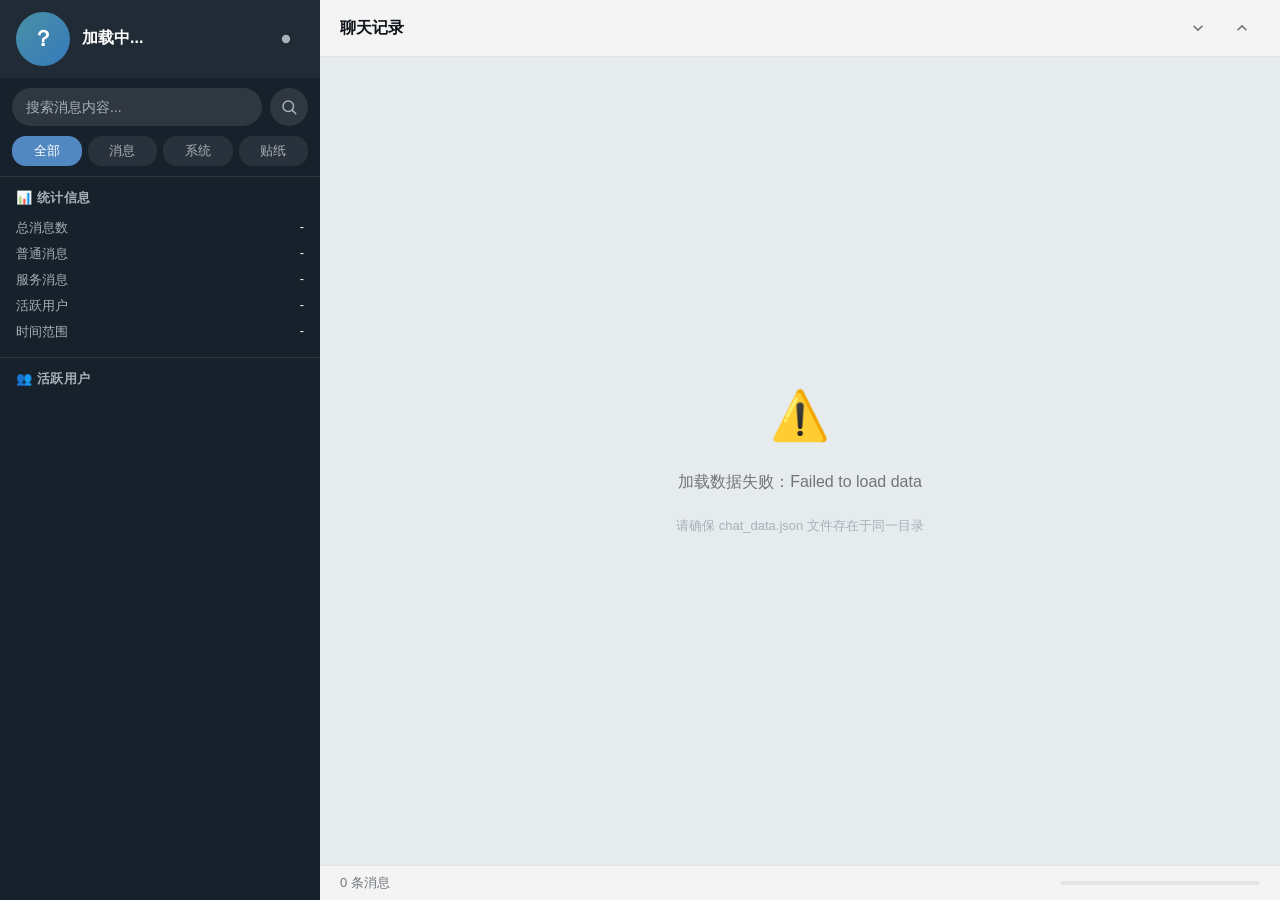
==== chat_viewer/index.html @ 3df5e314 "feat: initial release - TG群聊转SQL v1.0.0 - JSON转SQLite转换工具(命令行+GUI) + 暗色主题GUI导入器(智能去重+增量导入) + 热力图可视化(" ====
<!DOCTYPE html>
<html lang="zh-CN">
<head>
    <meta charset="UTF-8">
    <meta name="viewport" content="width=device-width, initial-scale=1.0">
    <title>TG 群聊记录查看器</title>
    <link rel="stylesheet" href="style.css">
</head>
<body>
    <div class="app-container">
        <aside class="sidebar">
            <div class="sidebar-header">
                <div class="group-icon" id="groupIcon">
                    <span id="groupIconText">？</span>
                </div>
                <div class="group-info">
                    <h1 id="groupName">加载中...</h1>
                    <p id="groupMeta"></p>
                </div>
                <button class="theme-toggle" id="themeToggle" title="切换主题">
                    <svg class="icon-sun" viewBox="0 0 24 24" width="20" height="20" fill="currentColor">
                        <path d="M12 7a5 5 0 100 10 5 5 0 000-10zM12 2v2m0 16v2M4.93 4.93l1.41 1.41m11.32 11.32l1.41 1.41M2 12h2m16 0h2M4.93 19.07l1.41-1.41M17.66 6.34l1.41-1.41"/>
                    </svg>
                    <svg class="icon-moon" viewBox="0 0 24 24" width="20" height="20" fill="currentColor">
                        <path d="M21 12.79A9 9 0 1111.21 3 7 7 0 0021 12.79z"/>
                    </svg>
                </button>
            </div>

            <div class="search-box">
                <input type="text" id="searchInput" placeholder="搜索消息内容..." />
                <button class="search-btn" id="searchBtn">
                    <svg viewBox="0 0 24 24" width="18" height="18" fill="currentColor">
                        <circle cx="11" cy="11" r="7" fill="none" stroke="currentColor" stroke-width="2"/>
                        <line x1="16.5" y1="16.5" x2="21" y2="21" stroke="currentColor" stroke-width="2" stroke-linecap="round"/>
                    </svg>
                </button>
            </div>

            <div class="filter-bar">
                <button class="filter-btn active" data-filter="all">全部</button>
                <button class="filter-btn" data-filter="message">消息</button>
                <button class="filter-btn" data-filter="service">系统</button>
                <button class="filter-btn" data-filter="sticker">贴纸</button>
            </div>

            <div class="stats-panel" id="statsPanel">
                <h3>📊 统计信息</h3>
                <div class="stat-item">
                    <span class="stat-label">总消息数</span>
                    <span class="stat-value" id="statTotal">-</span>
                </div>
                <div class="stat-item">
                    <span class="stat-label">普通消息</span>
                    <span class="stat-value" id="statMessage">-</span>
                </div>
                <div class="stat-item">
                    <span class="stat-label">服务消息</span>
                    <span class="stat-value" id="statService">-</span>
                </div>
                <div class="stat-item">
                    <span class="stat-label">活跃用户</span>
                    <span class="stat-value" id="statUsers">-</span>
                </div>
                <div class="stat-item">
                    <span class="stat-label">时间范围</span>
                    <span class="stat-value" id="statRange">-</span>
                </div>
            </div>

            <div class="user-list" id="userList">
                <h3>👥 活跃用户</h3>
                <div class="user-list-content" id="userListContent"></div>
            </div>
        </aside>

        <main class="chat-container">
            <header class="chat-header">
                <div class="chat-title">
                    <h2 id="chatTitle">聊天记录</h2>
                    <p id="chatSubtitle"></p>
                </div>
                <div class="chat-actions">
                    <button class="action-btn" id="scrollBottom" title="滚到底部">
                        <svg viewBox="0 0 24 24" width="20" height="20" fill="currentColor">
                            <path d="M7.41 8.59L12 13.17l4.59-4.58L18 10l-6 6-6-6z"/>
                        </svg>
                    </button>
                    <button class="action-btn" id="scrollTop" title="滚到顶部">
                        <svg viewBox="0 0 24 24" width="20" height="20" fill="currentColor">
                            <path d="M7.41 15.41L12 10.83l4.59 4.58L18 14l-6-6-6 6z"/>
                        </svg>
                    </button>
                </div>
            </header>

            <div class="chat-messages" id="chatMessages">
                <div class="loading-state" id="loadingState">
                    <div class="spinner"></div>
                    <p>正在加载聊天记录...</p>
                </div>
            </div>

            <footer class="chat-footer">
                <div class="message-counter" id="messageCounter">0 条消息</div>
                <div class="progress-bar" id="progressBar">
                    <div class="progress-fill" id="progressFill"></div>
                </div>
            </footer>
        </main>
    </div>

    <script src="app.js"></script>
</body>
</html>
---- chat_viewer/style.css ----
:root {
    --bg-primary: #ffffff;
    --bg-secondary: #f4f4f5;
    --bg-tertiary: #e9e9eb;
    --bg-chat: #e6ebee;
    --bg-bubble-in: #ffffff;
    --bg-bubble-out: #effdde;
    --bg-bubble-service: #f0f0f0;
    --bg-sidebar: #17212b;
    --bg-sidebar-header: #202b36;
    --text-primary: #0f1419;
    --text-secondary: #707579;
    --text-tertiary: #a8b0b8;
    --text-sidebar: #ffffff;
    --text-sidebar-secondary: #a8b0b8;
    --accent: #5288c1;
    --accent-hover: #4a7ab0;
    --border: #e4e4e5;
    --border-light: #f0f0f0;
    --shadow: 0 1px 2px rgba(0, 0, 0, 0.1);
    --shadow-lg: 0 4px 12px rgba(0, 0, 0, 0.15);
    --reply-bg: #f7f7f7;
    --code-bg: #f5f5f5;
    --mention-color: #5288c1;
    --link-color: #5288c1;
    --sticker-bg: transparent;
    --reactions-bg: rgba(82, 136, 193, 0.1);
    --online-dot: #4fae4e;
}

[data-theme="dark"] {
    --bg-primary: #212121;
    --bg-secondary: #171717;
    --bg-tertiary: #2b2b2b;
    --bg-chat: #0e1621;
    --bg-bubble-in: #182533;
    --bg-bubble-out: #2b5278;
    --bg-bubble-service: #1a2332;
    --bg-sidebar: #17212b;
    --bg-sidebar-header: #202b36;
    --text-primary: #ffffff;
    --text-secondary: #8a96a3;
    --text-tertiary: #6b7683;
    --text-sidebar: #ffffff;
    --text-sidebar-secondary: #a8b0b8;
    --accent: #5288c1;
    --accent-hover: #6a9ed4;
    --border: #2b2b2b;
    --border-light: #26323d;
    --shadow: 0 1px 2px rgba(0, 0, 0, 0.3);
    --shadow-lg: 0 4px 12px rgba(0, 0, 0, 0.4);
    --reply-bg: #232e3c;
    --code-bg: #0f1922;
    --mention-color: #6a9ed4;
    --link-color: #6a9ed4;
    --sticker-bg: transparent;
    --reactions-bg: rgba(82, 136, 193, 0.2);
}

* {
    margin: 0;
    padding: 0;
    box-sizing: border-box;
}

body {
    font-family: -apple-system, BlinkMacSystemFont, "Segoe UI", Roboto, "Helvetica Neue", Arial, sans-serif;
    background: var(--bg-primary);
    color: var(--text-primary);
    overflow: hidden;
    height: 100vh;
}

.app-container {
    display: flex;
    height: 100vh;
    width: 100vw;
}

.sidebar {
    width: 320px;
    min-width: 280px;
    background: var(--bg-sidebar);
    color: var(--text-sidebar);
    display: flex;
    flex-direction: column;
    overflow: hidden;
}

.sidebar-header {
    display: flex;
    align-items: center;
    padding: 12px 16px;
    background: var(--bg-sidebar-header);
    gap: 12px;
    flex-shrink: 0;
}

.group-icon {
    width: 54px;
    height: 54px;
    border-radius: 50%;
    background: linear-gradient(135deg, #4a90a4, #357abd);
    display: flex;
    align-items: center;
    justify-content: center;
    flex-shrink: 0;
}

.group-icon span {
    font-size: 22px;
    font-weight: 600;
    color: white;
}

.group-info {
    flex: 1;
    min-width: 0;
}

.group-info h1 {
    font-size: 16px;
    font-weight: 600;
    white-space: nowrap;
    overflow: hidden;
    text-overflow: ellipsis;
}

.group-info p {
    font-size: 14px;
    color: var(--text-sidebar-secondary);
    margin-top: 2px;
}

.theme-toggle {
    background: transparent;
    border: none;
    color: var(--text-sidebar-secondary);
    cursor: pointer;
    padding: 8px;
    border-radius: 50%;
    display: flex;
    align-items: center;
    justify-content: center;
    transition: all 0.2s;
}

.theme-toggle:hover {
    background: rgba(255, 255, 255, 0.1);
    color: var(--text-sidebar);
}

.theme-toggle .icon-moon { display: none; }
[data-theme="dark"] .theme-toggle .icon-sun { display: none; }
[data-theme="dark"] .theme-toggle .icon-moon { display: block; }

.search-box {
    display: flex;
    padding: 10px 12px;
    gap: 8px;
    flex-shrink: 0;
}

.search-box input {
    flex: 1;
    padding: 10px 14px;
    border-radius: 20px;
    border: none;
    background: rgba(255, 255, 255, 0.1);
    color: var(--text-sidebar);
    font-size: 14px;
    outline: none;
    transition: background 0.2s;
}

.search-box input::placeholder {
    color: var(--text-sidebar-secondary);
}

.search-box input:focus {
    background: rgba(255, 255, 255, 0.15);
}

.search-btn {
    background: rgba(255, 255, 255, 0.1);
    border: none;
    color: var(--text-sidebar-secondary);
    border-radius: 50%;
    width: 38px;
    height: 38px;
    cursor: pointer;
    display: flex;
    align-items: center;
    justify-content: center;
    transition: all 0.2s;
}

.search-btn:hover {
    background: rgba(255, 255, 255, 0.2);
    color: var(--text-sidebar);
}

.filter-bar {
    display: flex;
    padding: 0 12px 10px;
    gap: 6px;
    flex-shrink: 0;
}

.filter-btn {
    flex: 1;
    padding: 6px 10px;
    border-radius: 14px;
    border: none;
    background: rgba(255, 255, 255, 0.08);
    color: var(--text-sidebar-secondary);
    font-size: 13px;
    cursor: pointer;
    transition: all 0.2s;
    white-space: nowrap;
}

.filter-btn:hover {
    background: rgba(255, 255, 255, 0.12);
}

.filter-btn.active {
    background: var(--accent);
    color: white;
}

.stats-panel {
    padding: 12px 16px;
    border-top: 1px solid rgba(255, 255, 255, 0.1);
    flex-shrink: 0;
}

.stats-panel h3,
.user-list h3 {
    font-size: 13px;
    font-weight: 600;
    color: var(--text-sidebar-secondary);
    margin-bottom: 8px;
    text-transform: uppercase;
    letter-spacing: 0.5px;
}

.stat-item {
    display: flex;
    justify-content: space-between;
    padding: 4px 0;
    font-size: 13px;
}

.stat-label {
    color: var(--text-sidebar-secondary);
}

.stat-value {
    color: var(--text-sidebar);
    font-weight: 500;
}

.user-list {
    flex: 1;
    overflow-y: auto;
    padding: 12px 16px;
    border-top: 1px solid rgba(255, 255, 255, 0.1);
}

.user-list-content {
    display: flex;
    flex-direction: column;
    gap: 2px;
}

.user-item {
    display: flex;
    align-items: center;
    padding: 8px 10px;
    border-radius: 8px;
    cursor: pointer;
    transition: background 0.15s;
    gap: 10px;
}

.user-item:hover {
    background: rgba(255, 255, 255, 0.08);
}

.user-item.active {
    background: var(--accent);
}

.user-avatar {
    width: 36px;
    height: 36px;
    border-radius: 50%;
    display: flex;
    align-items: center;
    justify-content: center;
    font-weight: 600;
    font-size: 14px;
    color: white;
    flex-shrink: 0;
}

.user-info {
    flex: 1;
    min-width: 0;
}

.user-name {
    font-size: 14px;
    font-weight: 500;
    white-space: nowrap;
    overflow: hidden;
    text-overflow: ellipsis;
}

.user-count {
    font-size: 12px;
    color: var(--text-sidebar-secondary);
}

.chat-container {
    flex: 1;
    display: flex;
    flex-direction: column;
    background: var(--bg-chat);
    overflow: hidden;
}

.chat-header {
    display: flex;
    align-items: center;
    justify-content: space-between;
    padding: 10px 20px;
    background: var(--bg-secondary);
    border-bottom: 1px solid var(--border);
    flex-shrink: 0;
}

.chat-title h2 {
    font-size: 16px;
    font-weight: 600;
    color: var(--text-primary);
}

.chat-title p {
    font-size: 13px;
    color: var(--text-secondary);
}

.chat-actions {
    display: flex;
    gap: 8px;
}

.action-btn {
    background: transparent;
    border: none;
    color: var(--text-secondary);
    cursor: pointer;
    padding: 8px;
    border-radius: 50%;
    display: flex;
    align-items: center;
    justify-content: center;
    transition: all 0.2s;
}

.action-btn:hover {
    background: var(--bg-tertiary);
    color: var(--text-primary);
}

.chat-messages {
    flex: 1;
    overflow-y: auto;
    padding: 16px 20px;
    scroll-behavior: smooth;
}

.chat-messages::-webkit-scrollbar {
    width: 8px;
}

.chat-messages::-webkit-scrollbar-track {
    background: transparent;
}

.chat-messages::-webkit-scrollbar-thumb {
    background: var(--text-tertiary);
    border-radius: 4px;
}

.chat-messages::-webkit-scrollbar-thumb:hover {
    background: var(--text-secondary);
}

.loading-state {
    display: flex;
    flex-direction: column;
    align-items: center;
    justify-content: center;
    height: 100%;
    gap: 16px;
    color: var(--text-secondary);
}

.spinner {
    width: 40px;
    height: 40px;
    border: 3px solid var(--border);
    border-top-color: var(--accent);
    border-radius: 50%;
    animation: spin 0.8s linear infinite;
}

@keyframes spin {
    to { transform: rotate(360deg); }
}

.date-divider {
    display: flex;
    justify-content: center;
    margin: 16px 0 12px;
}

.date-divider span {
    background: rgba(0, 0, 0, 0.35);
    color: white;
    padding: 4px 12px;
    border-radius: 12px;
    font-size: 13px;
    font-weight: 500;
}

.message {
    display: flex;
    margin-bottom: 8px;
    animation: fadeIn 0.3s ease;
}

@keyframes fadeIn {
    from { opacity: 0; transform: translateY(10px); }
    to { opacity: 1; transform: translateY(0); }
}

.message-same-user {
    margin-top: 2px;
}

.message-avatar {
    width: 42px;
    height: 42px;
    border-radius: 50%;
    display: flex;
    align-items: center;
    justify-content: center;
    font-weight: 600;
    font-size: 16px;
    color: white;
    flex-shrink: 0;
    margin-right: 10px;
}

.message-same-user .message-avatar {
    visibility: hidden;
}

.message-content {
    display: flex;
    flex-direction: column;
    max-width: 70%;
    min-width: 80px;
}

.message-header {
    display: flex;
    align-items: center;
    gap: 6px;
    margin-bottom: 2px;
}

.message-same-user .message-header {
    display: none;
}

.sender-name {
    font-size: 14px;
    font-weight: 600;
    color: var(--accent);
    cursor: pointer;
}

.sender-name:hover {
    text-decoration: underline;
}

.message-bubble {
    background: var(--bg-bubble-in);
    border-radius: 14px;
    padding: 8px 12px;
    position: relative;
    box-shadow: var(--shadow);
    word-wrap: break-word;
    overflow-wrap: break-word;
}

.message-bubble.service-bubble {
    background: transparent;
    box-shadow: none;
    text-align: center;
    max-width: 100%;
    padding: 4px 0;
}

.service-text {
    color: var(--text-secondary);
    font-size: 13px;
    font-style: italic;
}

.reply-container {
    background: var(--reply-bg);
    border-left: 3px solid var(--accent);
    border-radius: 6px;
    padding: 6px 10px;
    margin-bottom: 6px;
    cursor: pointer;
    transition: background 0.2s;
}

.reply-container:hover {
    opacity: 0.8;
}

.reply-sender {
    font-size: 13px;
    font-weight: 600;
    color: var(--accent);
    margin-bottom: 2px;
}

.reply-text {
    font-size: 13px;
    color: var(--text-secondary);
    white-space: nowrap;
    overflow: hidden;
    text-overflow: ellipsis;
}

.forwarded-badge {
    display: flex;
    align-items: center;
    gap: 4px;
    font-size: 12px;
    color: var(--text-secondary);
    margin-bottom: 4px;
    font-style: italic;
}

.forwarded-badge svg {
    width: 14px;
    height: 14px;
}

.message-text {
    font-size: 15px;
    line-height: 1.4;
    color: var(--text-primary);
    white-space: pre-wrap;
}

.message-text .bold {
    font-weight: 700;
}

.message-text .italic {
    font-style: italic;
}

.message-text .code {
    background: var(--code-bg);
    border-radius: 4px;
    padding: 2px 6px;
    font-family: "SF Mono", Consolas, Monaco, monospace;
    font-size: 0.9em;
}

.message-text .mention {
    color: var(--mention-color);
    cursor: pointer;
    font-weight: 500;
}

.message-text .mention:hover {
    text-decoration: underline;
}

.message-text .link {
    color: var(--link-color);
    text-decoration: none;
    cursor: pointer;
}

.message-text .link:hover {
    text-decoration: underline;
}

.message-text .custom-emoji {
    display: inline-block;
    vertical-align: middle;
}

.message-meta {
    display: flex;
    align-items: center;
    justify-content: flex-end;
    gap: 6px;
    margin-top: 4px;
    font-size: 11px;
    color: var(--text-tertiary);
}

.edited-badge {
    display: flex;
    align-items: center;
    gap: 2px;
}

.sticker-message {
    background: var(--bg-bubble-in);
    border-radius: 14px;
    padding: 12px;
    text-align: center;
    box-shadow: var(--shadow);
    display: inline-block;
}

.sticker-emoji {
    font-size: 64px;
    line-height: 1;
}

.sticker-file-name {
    font-size: 11px;
    color: var(--text-tertiary);
    margin-top: 4px;
}

.reactions-container {
    display: flex;
    flex-wrap: wrap;
    gap: 4px;
    margin-top: 6px;
}

.reaction {
    display: inline-flex;
    align-items: center;
    gap: 4px;
    background: var(--reactions-bg);
    border-radius: 12px;
    padding: 3px 8px;
    font-size: 13px;
    cursor: pointer;
    transition: background 0.2s;
}

.reaction:hover {
    background: rgba(82, 136, 193, 0.2);
}

.reaction-count {
    font-weight: 600;
    font-size: 12px;
    color: var(--text-secondary);
}

.chat-footer {
    display: flex;
    align-items: center;
    justify-content: space-between;
    padding: 8px 20px;
    background: var(--bg-secondary);
    border-top: 1px solid var(--border);
    flex-shrink: 0;
}

.message-counter {
    font-size: 13px;
    color: var(--text-secondary);
}

.progress-bar {
    width: 200px;
    height: 4px;
    background: var(--border);
    border-radius: 2px;
    overflow: hidden;
}

.progress-fill {
    height: 100%;
    background: var(--accent);
    border-radius: 2px;
    transition: width 0.3s ease;
    width: 0;
}

.message.highlighted {
    animation: highlight 1s ease;
}

@keyframes highlight {
    0%, 100% { background: transparent; }
    50% { background: rgba(82, 136, 193, 0.2); }
}

.search-result {
    background: rgba(82, 136, 193, 0.3);
    border-radius: 4px;
    padding: 0 2px;
}

.no-results {
    display: flex;
    align-items: center;
    justify-content: center;
    padding: 40px;
    color: var(--text-secondary);
    font-size: 14px;
}

@media (max-width: 768px) {
    .sidebar {
        width: 280px;
        min-width: 240px;
    }

    .message-content {
        max-width: 85%;
    }

    .chat-messages {
        padding: 12px;
    }
}

@media (max-width: 480px) {
    .app-container {
        flex-direction: column;
    }

    .sidebar {
        width: 100%;
        height: auto;
        max-height: 40vh;
    }

    .chat-container {
        flex: 1;
    }
}
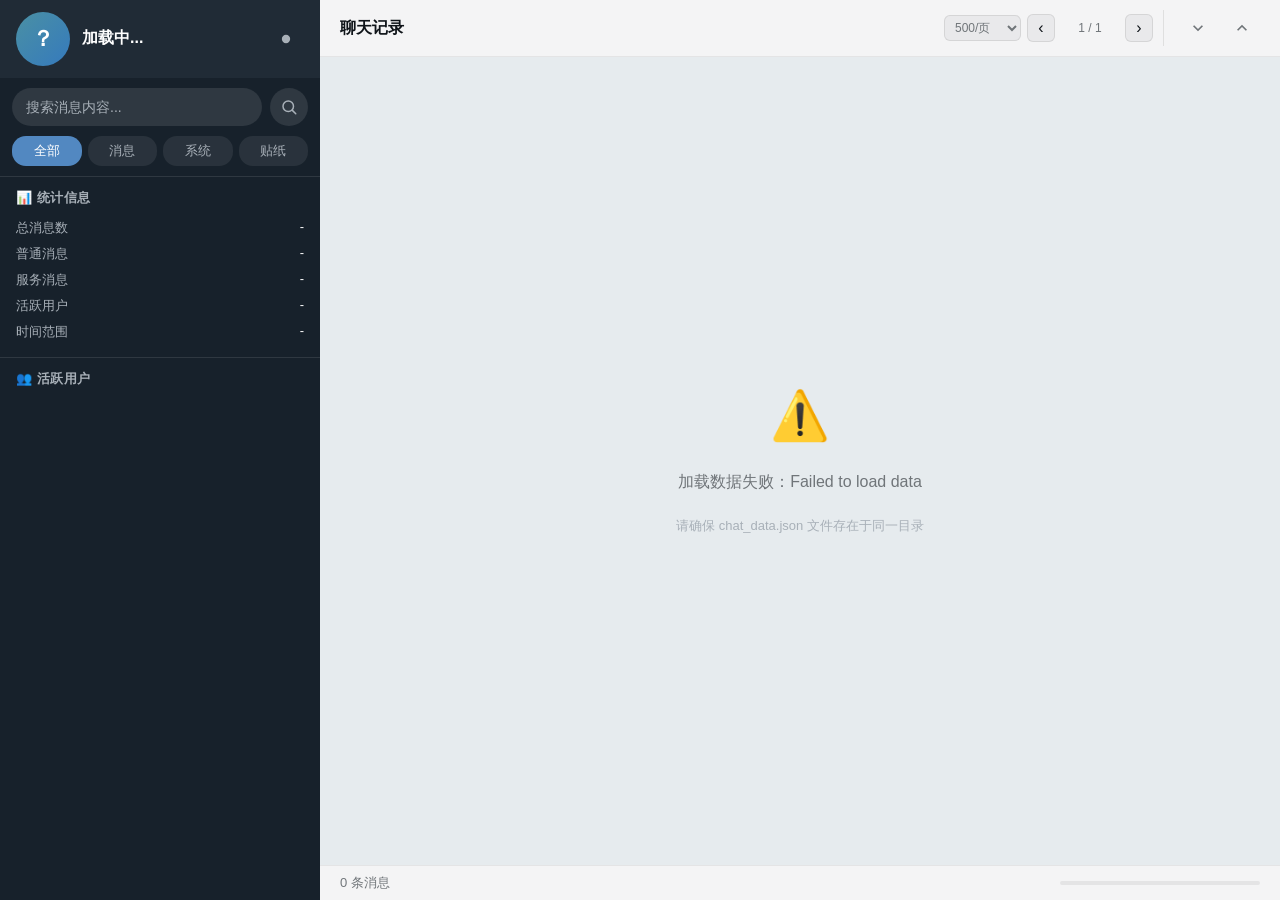
==== commit 2afd9615: "feat: 增量去重与 CSV/Parquet 导出、时间轴联动、虚拟滚动查看器 (v1.1.0) - Schema v2：去重键 chat_id:message_id，旧库自动迁移，重复导入 0 新" ====
--- a/chat_viewer/index.html
+++ b/chat_viewer/index.html
@@ -81,6 +81,17 @@
                     <p id="chatSubtitle"></p>
                 </div>
                 <div class="chat-actions">
+                    <div class="page-controls">
+                        <select id="pageSizeSelect" class="page-size-select" title="每页条数">
+                            <option value="200">200/页</option>
+                            <option value="500" selected>500/页</option>
+                            <option value="1000">1000/页</option>
+                            <option value="2000">2000/页</option>
+                        </select>
+                        <button class="page-btn" id="prevPage" title="上一页">‹</button>
+                        <span class="page-info" id="pageInfo">1 / 1</span>
+                        <button class="page-btn" id="nextPage" title="下一页">›</button>
+                    </div>
                     <button class="action-btn" id="scrollBottom" title="滚到底部">
                         <svg viewBox="0 0 24 24" width="20" height="20" fill="currentColor">
                             <path d="M7.41 8.59L12 13.17l4.59-4.58L18 10l-6 6-6-6z"/>
--- a/chat_viewer/style.css
+++ b/chat_viewer/style.css
@@ -379,7 +379,7 @@
     flex: 1;
     overflow-y: auto;
     padding: 16px 20px;
-    scroll-behavior: smooth;
+    overflow-anchor: none;
 }
 
 .chat-messages::-webkit-scrollbar {
@@ -440,12 +440,6 @@
 .message {
     display: flex;
     margin-bottom: 8px;
-    animation: fadeIn 0.3s ease;
-}
-
-@keyframes fadeIn {
-    from { opacity: 0; transform: translateY(10px); }
-    to { opacity: 1; transform: translateY(0); }
 }
 
 .message-same-user {
@@ -735,6 +729,79 @@
     font-size: 14px;
 }
 
+/* ------------------------------------------------------------------
+   虚拟滚动 + 分页
+   ------------------------------------------------------------------ */
+.virtual-canvas {
+    position: relative;
+    width: 100%;
+    overflow-anchor: none;
+}
+
+.virtual-window {
+    position: absolute;
+    top: 0;
+    left: 0;
+    right: 0;
+    will-change: transform;
+    overflow-anchor: none;
+}
+
+.virtual-item {
+    overflow: hidden;
+}
+
+.page-controls {
+    display: flex;
+    align-items: center;
+    gap: 6px;
+    margin-right: 8px;
+    padding-right: 10px;
+    border-right: 1px solid var(--border-color, rgba(128, 128, 128, 0.18));
+}
+
+.page-size-select {
+    background: var(--bg-tertiary);
+    color: var(--text-secondary);
+    border: 1px solid var(--border-color, rgba(128, 128, 128, 0.2));
+    border-radius: 6px;
+    padding: 4px 6px;
+    font-size: 12px;
+    outline: none;
+    cursor: pointer;
+}
+
+.page-btn {
+    width: 28px;
+    height: 28px;
+    border-radius: 6px;
+    border: 1px solid var(--border-color, rgba(128, 128, 128, 0.2));
+    background: var(--bg-tertiary);
+    color: var(--text-primary);
+    cursor: pointer;
+    font-size: 16px;
+    line-height: 1;
+    transition: all 0.2s;
+}
+
+.page-btn:hover:not(:disabled) {
+    border-color: #667eea;
+    color: #667eea;
+}
+
+.page-btn:disabled {
+    opacity: 0.35;
+    cursor: not-allowed;
+}
+
+.page-info {
+    min-width: 58px;
+    text-align: center;
+    font-size: 12px;
+    color: var(--text-secondary);
+    font-variant-numeric: tabular-nums;
+}
+
 @media (max-width: 768px) {
     .sidebar {
         width: 280px;
@@ -748,6 +815,15 @@
     .chat-messages {
         padding: 12px;
     }
+
+    .page-size-select {
+        display: none;
+    }
+
+    .page-controls {
+        padding-right: 4px;
+        margin-right: 2px;
+    }
 }
 
 @media (max-width: 480px) {
